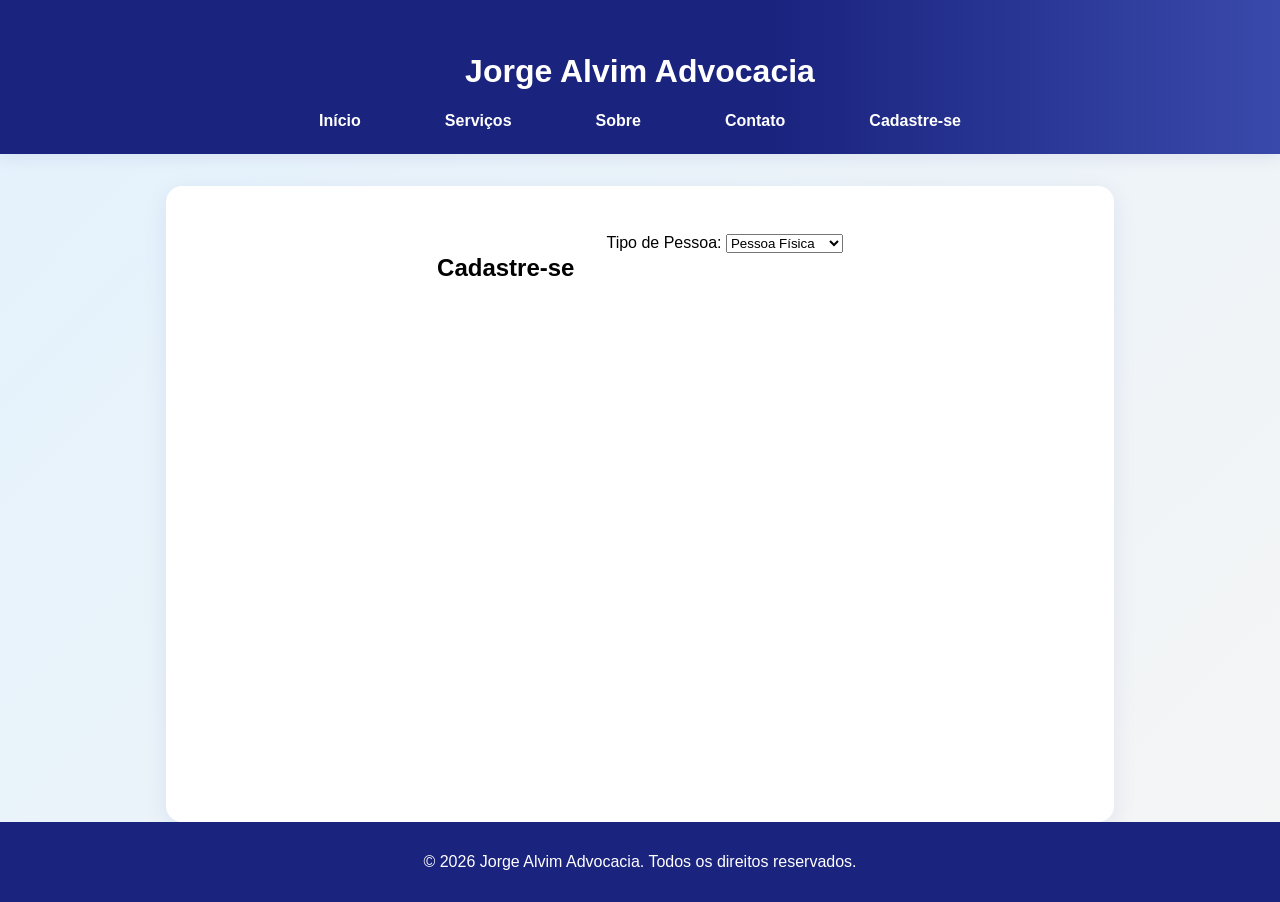
==== site/cadastre-se.html @ 7d574ee5 "Atualização de layout, melhorias visuais e novos arquivos" ====
<!DOCTYPE html>
<html lang="pt-br">
<head>
    <meta charset="UTF-8">
    <meta name="viewport" content="width=device-width, initial-scale=1.0">
    <title>Cadastre-se - Jorge Alvim Advocacia</title>
    <link rel="stylesheet" href="style.css">
</head>
<body>
    <header>
        <h1>Jorge Alvim Advocacia</h1>
        <nav>
            <ul>
                <li><a href="index.html">Início</a></li>
                <li><a href="servicos.html">Serviços</a></li>
                <li><a href="sobre.html">Sobre</a></li>
                <li><a href="contato.html">Contato</a></li>
                <li><a href="cadastre-se.html">Cadastre-se</a></li>
            </ul>
        </nav>
    </header>
    <main>
        <section style="display: flex; flex-direction: row; justify-content: center; align-items: flex-start; gap: 32px; flex-wrap: wrap; min-height: 60vh;">
            <aside class="cadastro-box" style="width: 320px; min-height: 350px; margin-bottom: 24px;">
                <h2 style="margin-bottom: 16px;">Login</h2>
                <form id="login-form" style="width: 100%;">
                    <label for="email">E-mail:</label>
                    <input type="email" id="email" name="email" autocomplete="email" required style="width: 100%; margin-bottom: 36px; height: 60px; font-size: 2em;">
                    <label for="senha">Senha:</label>
                    <input type="password" id="senha" name="senha" autocomplete="current-password" required style="width: 100%; margin-bottom: 36px; height: 60px; font-size: 2em;">
                    <button type="submit" class="btn-primary" style="width: 100%; margin-bottom: 36px; height: 60px; font-size: 2em;">Entrar</button>
                </form>
                <button id="google-login" class="btn-google" style="width: 100%; margin-bottom: 12px;">Entrar com Google</button>
                <a href="#" id="esqueci-senha" class="link-aux">Esqueci minha senha</a>
            </aside>
            <div id="cadastro-box" class="cadastro-box" style="width: 100%; max-width: 600px; min-width: 320px; margin-bottom: 24px;"></div>
        </section>
    </main>
    <script src="cadastre-se.js"></script>
    <footer>
        <p>&copy; 2026 Jorge Alvim Advocacia. Todos os direitos reservados.</p>
    </footer>
</body>
</html>
---- site/style.css ----
/* Bordas arredondadas em campos e botões */
form input, form textarea, form select {
    border-radius: 12px !important;
}
button, .btn-primary, .btn-google {
    border-radius: 12px !important;
}
.cadastro-box, section, aside, div, .box {
    border-radius: 12px !important;
}
/* Sombra nos campos de formulário ao focar */
form input:focus, form textarea:focus, form select:focus {
    box-shadow: 0 0 8px 2px #3949ab33;
    border-color: #3949ab;
    outline: none;
}
/* Box de cadastro */
.cadastro-box {
    background: #e8eaf6;
    border: 1.5px solid #3949ab;
    border-radius: 12px;
    padding: 18px;
    margin-bottom: 24px;
    box-shadow: 0 2px 8px rgba(26,35,126,0.08);
    animation: fadein 0.7s;
}
/* Responsividade */
@media (max-width: 900px) {
    main {
        max-width: 100%;
        padding: 20px 5px;
    }
    header {
        padding: 10px 0;
    }
    nav ul {
        flex-direction: column;
        align-items: center;
    }
    nav ul li {
        margin: 8px 0;
    }
    footer {
        position: static;
        padding: 10px 0;
    }
}

@media (max-width: 600px) {
    main {
        padding: 10px 2px;
        border-radius: 0;
        box-shadow: none;
    }
    header h1 {
        font-size: 1.2em;
    }
    nav ul li a {
        font-size: 1em;
    }
    form input, form textarea {
        font-size: 1em;
        padding: 6px;
    }
    form button {
        font-size: 1em;
        padding: 8px;
    }
    section {
        padding: 0;
    }
}
/* Responsividade */
@media (max-width: 900px) {
    main {
        max-width: 100%;
        padding: 20px 5px;
    }
    header {
        padding: 10px 0;
    }
    nav ul {
        flex-direction: column;
        align-items: center;
    }
    nav ul li {
        margin: 8px 0;
    }
    footer {
        position: static;
        padding: 10px 0;
    }
}

@media (max-width: 600px) {
    main {
        padding: 10px 2px;
        border-radius: 0;
        box-shadow: none;
    }
    header h1 {
        font-size: 1.2em;
    }
    nav ul li a {
        font-size: 1em;
    }
    form input, form textarea {
        font-size: 1em;
        padding: 6px;
    }
    form button {
        font-size: 1em;
        padding: 8px;
    }
    section {
        padding: 0;
    }
}
body {
    font-family: 'Montserrat', Arial, sans-serif;
    margin: 0;
    padding: 0;
    background: linear-gradient(135deg, #e3f2fd 0%, #f5f5f5 100%);
    min-height: 100vh;
}
header {
    background: linear-gradient(90deg, #1a237e 60%, #3949ab 100%);
    color: #fff;
    padding: 32px 0 24px 0;
    text-align: center;
    box-shadow: 0 4px 16px rgba(26,35,126,0.08);
}
nav ul {
    list-style: none;
    padding: 0;
    margin: 0;
    display: flex;
    justify-content: center;
    gap: 18px;
}
nav ul li {
    margin: 0 15px;
}
nav ul li a {
    color: #fff;
    text-decoration: none;
    font-weight: bold;
    padding: 8px 18px;
    border-radius: 6px;
    transition: background 0.2s;
}
nav ul li a:hover {
    background: #43a047;
    color: #fff;
}
main {
    padding: 48px 24px;
    max-width: 900px;
    margin: 32px auto 0 auto;
    background: #fff;
    border-radius: 16px;
    box-shadow: 0 6px 24px rgba(26,35,126,0.08);
    animation: fadein 0.7s;
}
@keyframes fadein {
    from { opacity: 0; transform: translateY(40px); }
    to { opacity: 1; transform: translateY(0); }
}
footer {
    background: #1a237e;
    color: #fff;
    text-align: center;
    padding: 15px 0;
        position: static;
    width: 100%;
    bottom: 0;
}
form {
    display: flex;
    flex-direction: column;
}
form label {
    margin-top: 10px;
}
form input, form textarea {
    margin-top: 5px;
    padding: 8px;
    border-radius: 4px;
    border: 1px solid #ccc;
}
form button, .btn-editar, .btn-excluir, .btn-salvar {
    margin-top: 15px;
    padding: 12px 24px;
    background: #43a047;
    color: #fff;
    border: none;
    border-radius: 6px;
    font-weight: bold;
    cursor: pointer;
    font-size: 1.1em;
    box-shadow: 0 2px 6px rgba(67,160,71,0.15);
    transition: background 0.3s, box-shadow 0.2s;
    margin-right: 8px;
}
form button:hover, .btn-editar:hover, .btn-excluir:hover, .btn-salvar:hover {
    background: #388e3c;
    box-shadow: 0 4px 12px rgba(67,160,71,0.18);
}
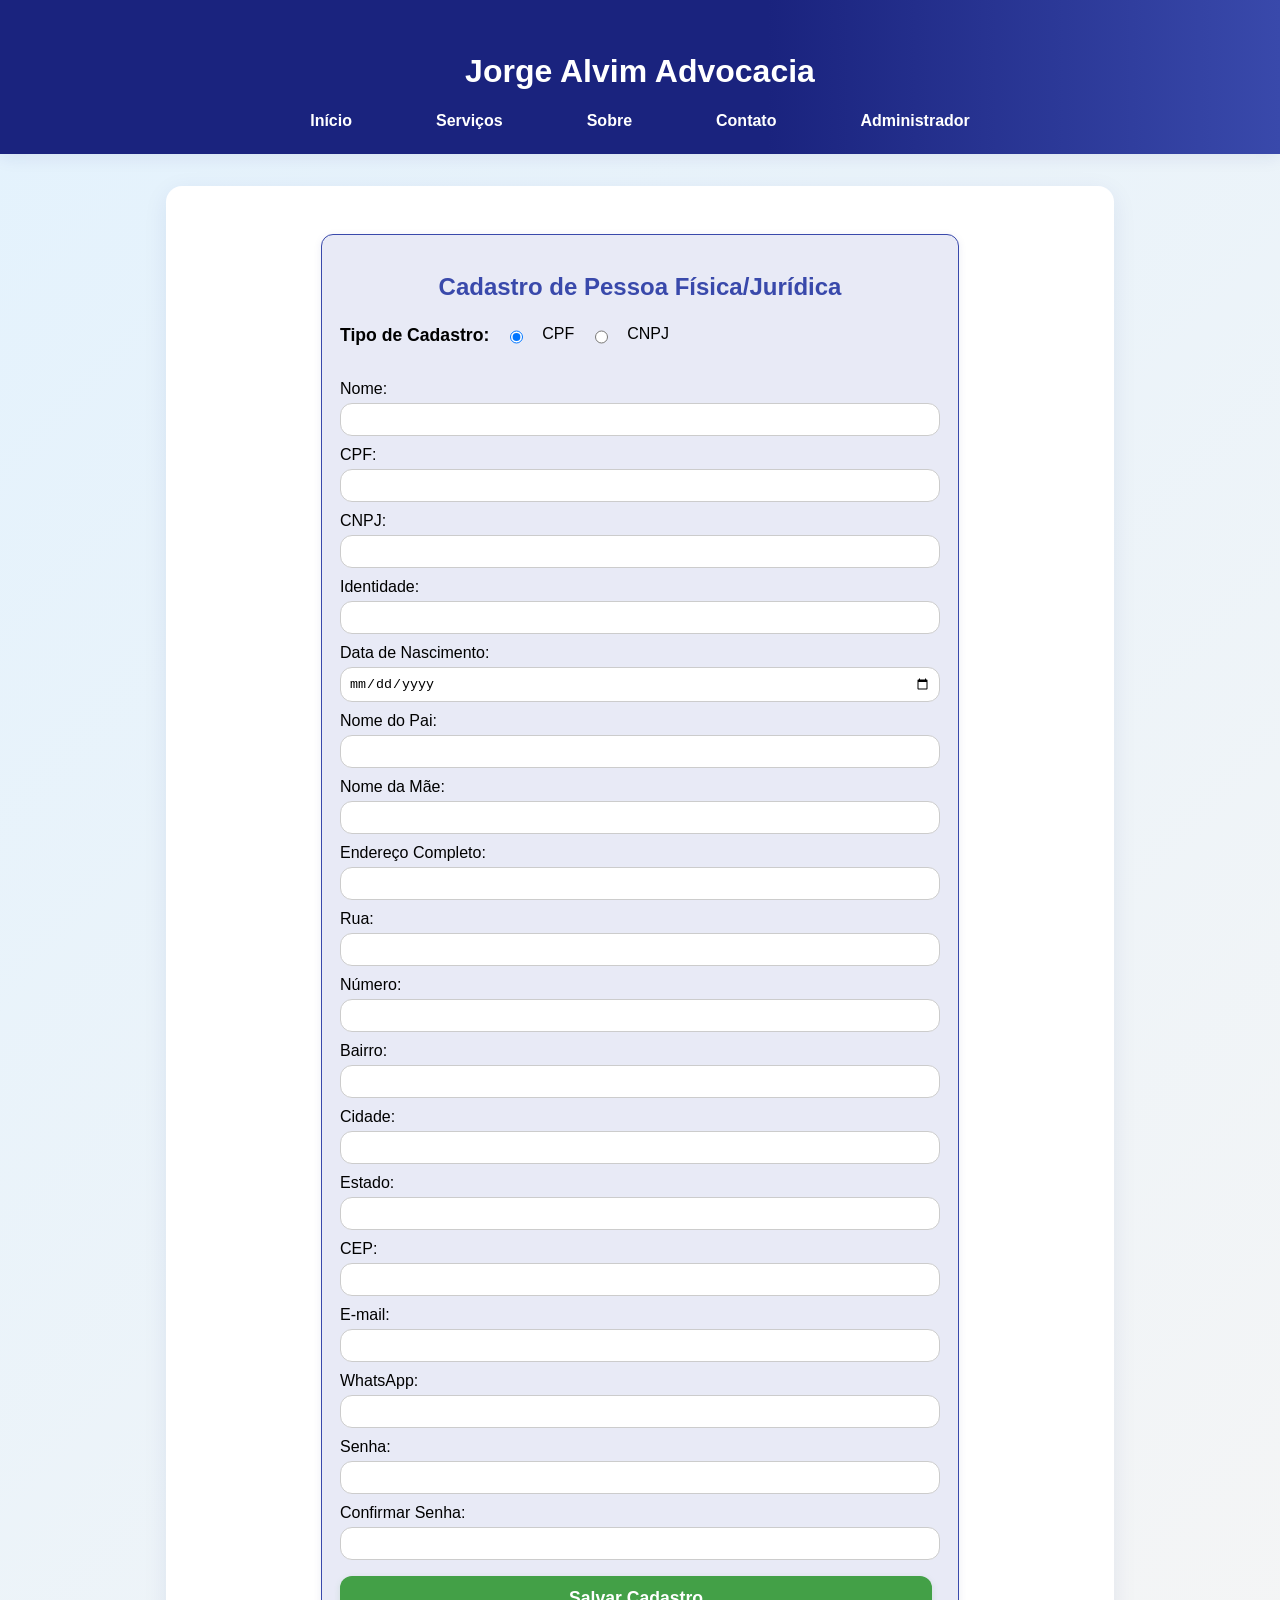
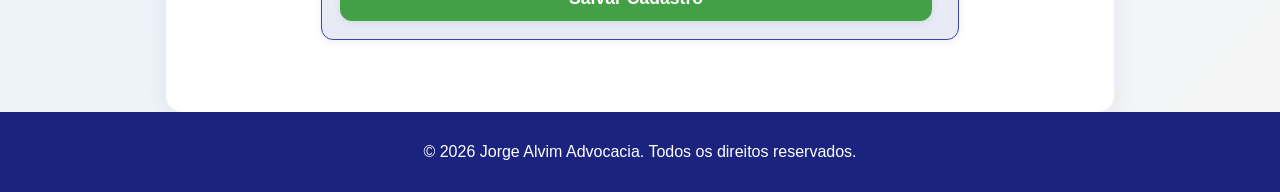
==== commit 974d3cbf: "Atualização geral: cadastro PF/PJ, integração Firebase, layout e funcionalidades" ====
--- a/site/cadastre-se.html
+++ b/site/cadastre-se.html
@@ -3,7 +3,7 @@
 <head>
     <meta charset="UTF-8">
     <meta name="viewport" content="width=device-width, initial-scale=1.0">
-    <title>Cadastre-se - Jorge Alvim Advocacia</title>
+    <title>Cadastro PF/PJ - Nova Pasta</title>
     <link rel="stylesheet" href="style.css">
 </head>
 <body>
@@ -15,28 +15,46 @@
                 <li><a href="servicos.html">Serviços</a></li>
                 <li><a href="sobre.html">Sobre</a></li>
                 <li><a href="contato.html">Contato</a></li>
-                <li><a href="cadastre-se.html">Cadastre-se</a></li>
+                <li><a href="admin.html">Administrador</a></li>
             </ul>
         </nav>
     </header>
     <main>
-        <section style="display: flex; flex-direction: row; justify-content: center; align-items: flex-start; gap: 32px; flex-wrap: wrap; min-height: 60vh;">
-            <aside class="cadastro-box" style="width: 320px; min-height: 350px; margin-bottom: 24px;">
-                <h2 style="margin-bottom: 16px;">Login</h2>
-                <form id="login-form" style="width: 100%;">
-                    <label for="email">E-mail:</label>
-                    <input type="email" id="email" name="email" autocomplete="email" required style="width: 100%; margin-bottom: 36px; height: 60px; font-size: 2em;">
-                    <label for="senha">Senha:</label>
-                    <input type="password" id="senha" name="senha" autocomplete="current-password" required style="width: 100%; margin-bottom: 36px; height: 60px; font-size: 2em;">
-                    <button type="submit" class="btn-primary" style="width: 100%; margin-bottom: 36px; height: 60px; font-size: 2em;">Entrar</button>
+        <section id="cadastro-section" style="display: flex; flex-direction: column; justify-content: center; align-items: center; min-height: 60vh;">
+            <div class="cadastro-box" style="width: 100%; max-width: 600px; min-width: 320px; margin-bottom: 24px;">
+                <h2 style="color:#3949ab; text-align:center; margin-bottom:24px;">Cadastro de Pessoa Física/Jurídica</h2>
+                <div style="display: flex; gap: 16px; margin-bottom: 24px;">
+                    <label style="font-weight:600; font-size:1.1em;">Tipo de Cadastro:</label>
+                    <input type="radio" name="tipoPessoa" id="radioCPF" value="cpf" checked>
+                    <label for="radioCPF">CPF</label>
+                    <input type="radio" name="tipoPessoa" id="radioCNPJ" value="cnpj">
+                    <label for="radioCNPJ">CNPJ</label>
+                </div>
+                <form id="formCadastro">
+                    <label>Nome:</label><input type="text" name="nome" required>
+                    <label>CPF:</label><input type="text" name="cpf" id="inputCPF">
+                    <label>CNPJ:</label><input type="text" name="cnpj" id="inputCNPJ">
+                    <label>Identidade:</label><input type="text" name="identidade">
+                    <label>Data de Nascimento:</label><input type="date" name="dataNascimento">
+                    <label>Nome do Pai:</label><input type="text" name="pai">
+                    <label>Nome da Mãe:</label><input type="text" name="mae">
+                    <label>Endereço Completo:</label><input type="text" name="enderecoCompleto">
+                    <label>Rua:</label><input type="text" name="rua">
+                    <label>Número:</label><input type="text" name="numero">
+                    <label>Bairro:</label><input type="text" name="bairro">
+                    <label>Cidade:</label><input type="text" name="cidade">
+                    <label>Estado:</label><input type="text" name="estado">
+                    <label>CEP:</label><input type="text" name="cep">
+                    <label>E-mail:</label><input type="email" name="email">
+                    <label>WhatsApp:</label><input type="text" name="whatsapp">
+                    <label>Senha:</label><input type="password" name="senha" required>
+                    <label>Confirmar Senha:</label><input type="password" name="confirmaSenha" required>
+                    <button type="submit" style="margin-top:16px;">Salvar Cadastro</button>
                 </form>
-                <button id="google-login" class="btn-google" style="width: 100%; margin-bottom: 12px;">Entrar com Google</button>
-                <a href="#" id="esqueci-senha" class="link-aux">Esqueci minha senha</a>
-            </aside>
-            <div id="cadastro-box" class="cadastro-box" style="width: 100%; max-width: 600px; min-width: 320px; margin-bottom: 24px;"></div>
+            </div>
         </section>
     </main>
-    <script src="cadastre-se.js"></script>
+    <script src="cadastroPF-PJ-nova.js"></script>
     <footer>
         <p>&copy; 2026 Jorge Alvim Advocacia. Todos os direitos reservados.</p>
     </footer>
